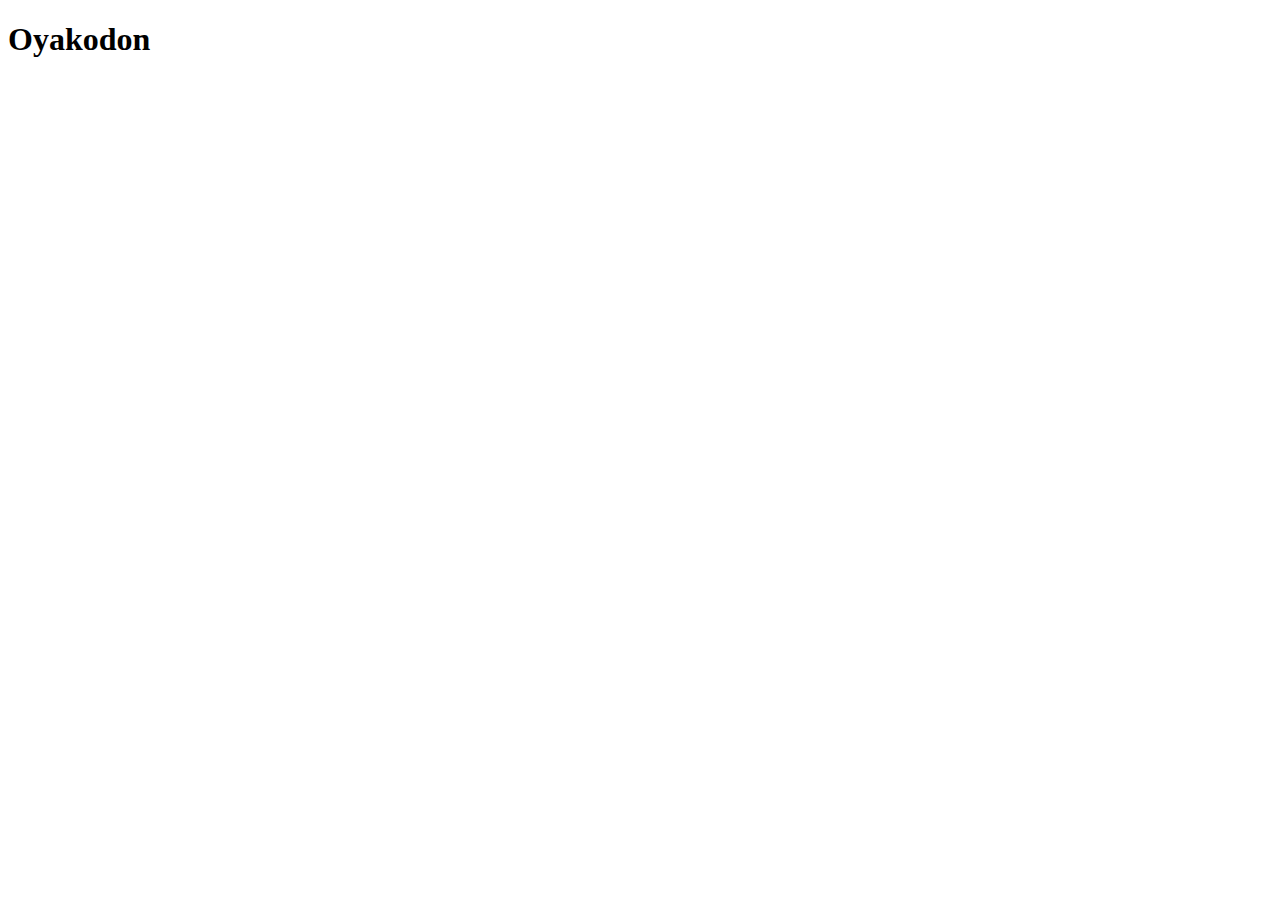
==== recipes/oyakodon.html @ 9cf3d384 "make and link to 1st recipe" ====
<!DOCTYPE html>
<html lang="en">
<head>
    <meta charset="UTF-8">
    <meta http-equiv="X-UA-Compatible" content="IE=edge">
    <meta name="viewport" content="width=device-width, initial-scale=1.0">
    <link rel="stylesheet" href="./styles.css">
    <title>Oyakodon</title>
</head>
<body>
    <h1>Oyakodon</h1>
</body>
</html>
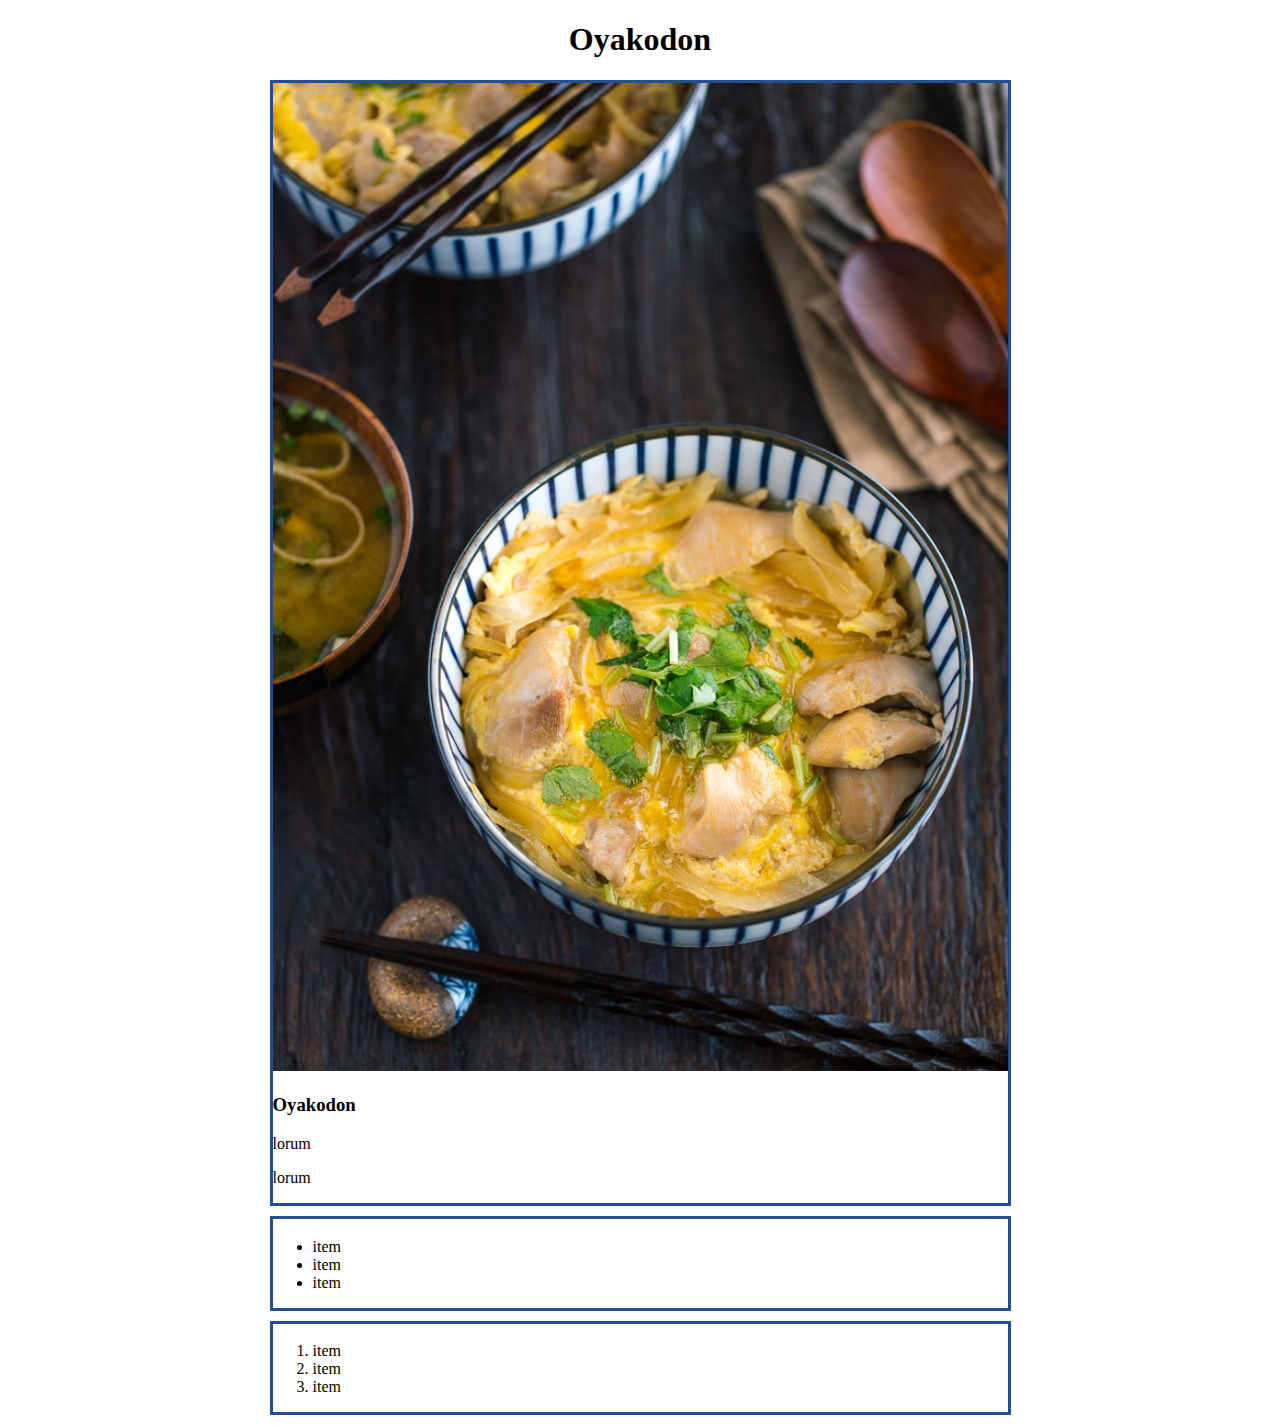
==== commit 6f8359a9: "add recipe page html" ====
--- a/recipes/oyakodon.html
+++ b/recipes/oyakodon.html
@@ -1,13 +1,42 @@
 <!DOCTYPE html>
 <html lang="en">
+
 <head>
     <meta charset="UTF-8">
     <meta http-equiv="X-UA-Compatible" content="IE=edge">
     <meta name="viewport" content="width=device-width, initial-scale=1.0">
-    <link rel="stylesheet" href="./styles.css">
+    <link rel="stylesheet" href="../styles.css">
     <title>Oyakodon</title>
 </head>
+
 <body>
-    <h1>Oyakodon</h1>
+    <div class="contain">
+        <h1>Oyakodon</h1>
+
+        <div class="wrap">
+            <img src="../pics/oyakodon-pic.png" alt="bowl of oyakodon">
+            <h3 class="desc">Oyakodon</h3>
+            <p>lorum</p>
+            <p>lorum</p>
+        </div>
+
+        <div class="wrap">
+            <h3 class="desc"></h3>
+            <ul>
+                <li>item</li>
+                <li>item</li>
+                <li>item</li>
+            </ul>
+        </div>
+        <div class="wrap">
+            <h3 class="desc"></h3>
+            <ol>
+                <li>item</li>
+                <li>item</li>
+                <li>item</li>
+            </ol>
+        </div>
+    </div>
 </body>
+
 </html>--- a/styles.css
+++ b/styles.css
@@ -0,0 +1,20 @@
+.contain {
+    min-width: 300px;
+    max-width: 750px;
+    margin: 0 auto;
+}
+
+.wrap {
+    width: 98%;
+    margin: 10px auto;
+    border: 3px solid #023683de;
+    
+}
+
+h1 {
+    text-align: center;
+}
+
+img {
+    width: 100%;
+}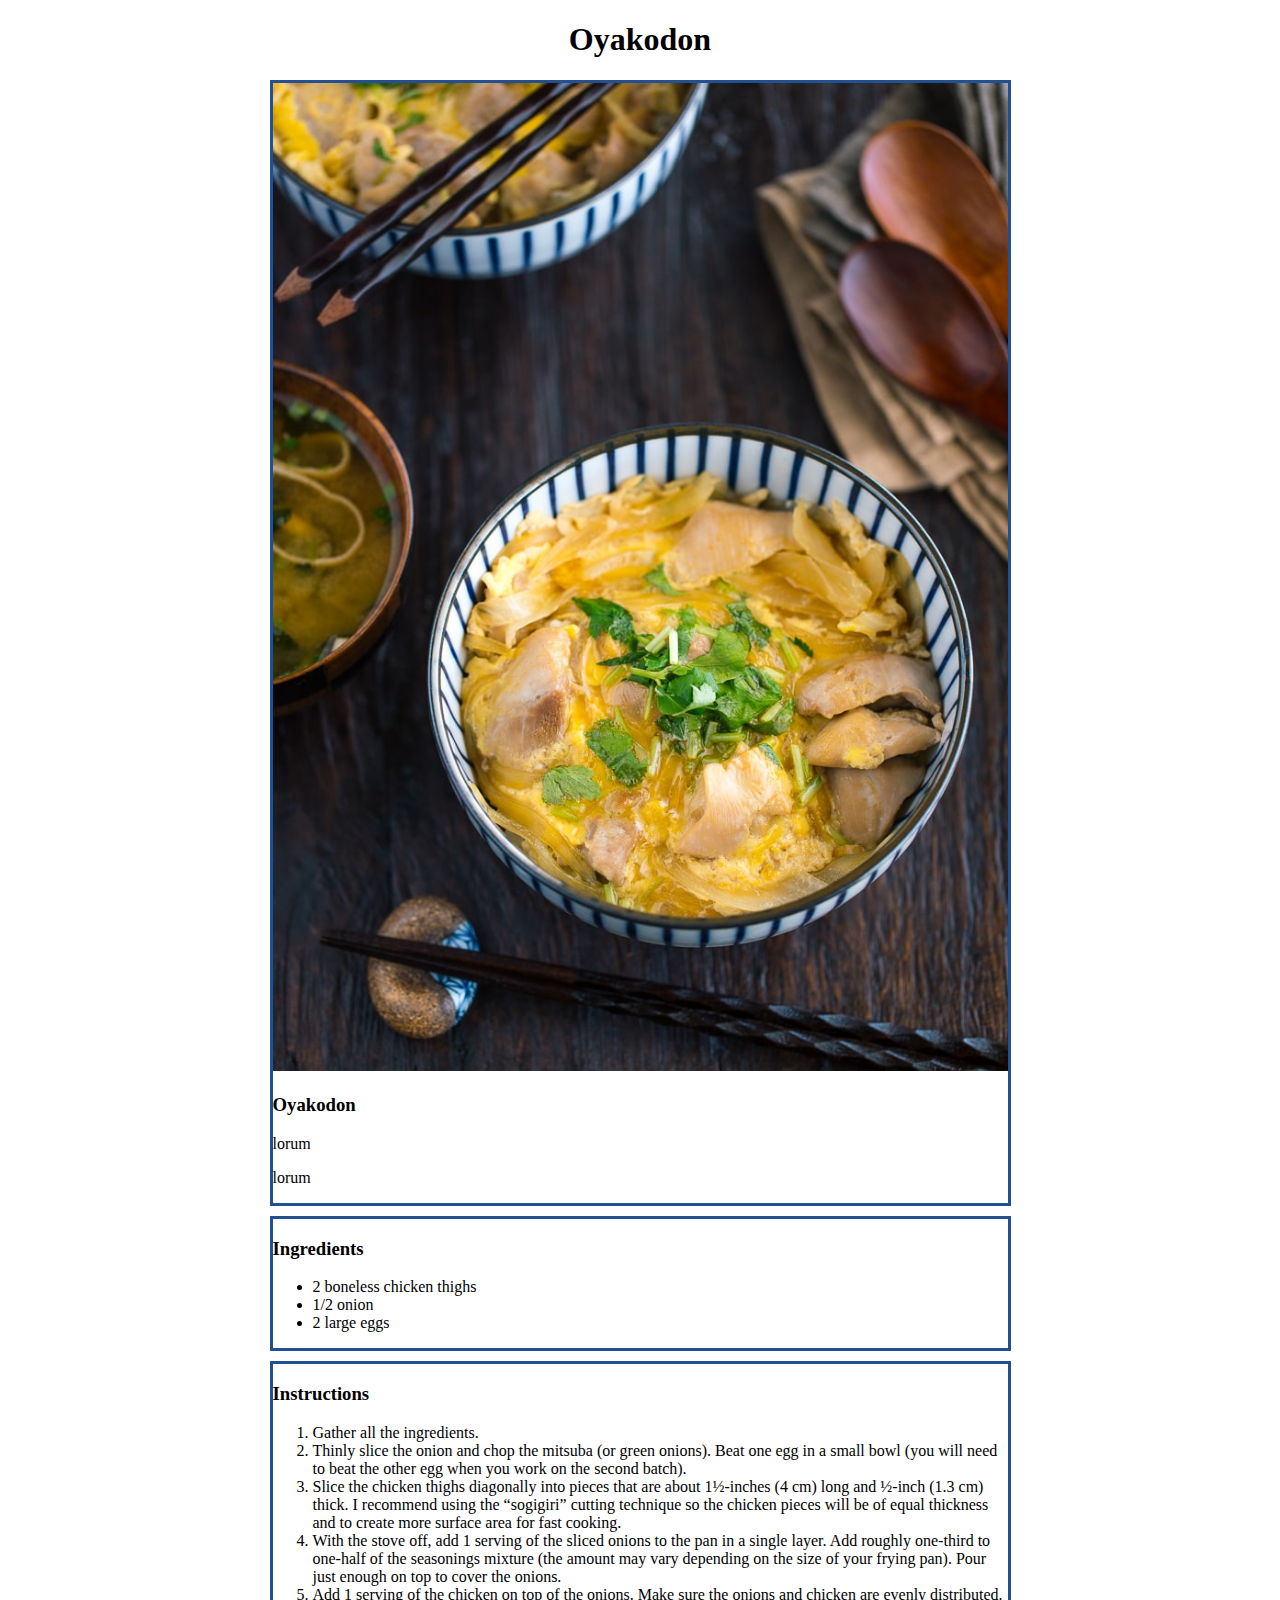
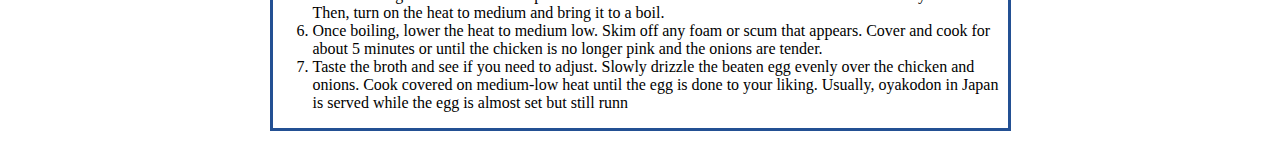
==== commit ee3f0f68: "draft oyakodon page" ====
--- a/recipes/oyakodon.html
+++ b/recipes/oyakodon.html
@@ -21,19 +21,23 @@
         </div>
 
         <div class="wrap">
-            <h3 class="desc"></h3>
+            <h3 class="desc">Ingredients</h3>
             <ul>
-                <li>item</li>
-                <li>item</li>
-                <li>item</li>
+                <li>2 boneless chicken thighs</li>
+                <li>1/2 onion</li>
+                <li>2 large eggs</li>
             </ul>
         </div>
         <div class="wrap">
-            <h3 class="desc"></h3>
+            <h3 class="desc">Instructions</h3>
             <ol>
-                <li>item</li>
-                <li>item</li>
-                <li>item</li>
+                <li>Gather all the ingredients.</li>
+                <li>Thinly slice the onion and chop the mitsuba (or green onions). Beat one egg in a small bowl (you will need to beat the other egg when you work on the second batch).</li>
+                <li>Slice the chicken thighs diagonally into pieces that are about 1½-inches (4 cm) long and ½-inch (1.3 cm) thick. I recommend using the “sogigiri” cutting technique so the chicken pieces will be of equal thickness and to create more surface area for fast cooking.</li>
+                <li>With the stove off, add 1 serving of the sliced onions to the pan in a single layer. Add roughly one-third to one-half of the seasonings mixture (the amount may vary depending on the size of your frying pan). Pour just enough on top to cover the onions.</li>
+                <li>Add 1 serving of the chicken on top of the onions. Make sure the onions and chicken are evenly distributed. Then, turn on the heat to medium and bring it to a boil.</li>
+                <li>Once boiling, lower the heat to medium low. Skim off any foam or scum that appears. Cover and cook for about 5 minutes or until the chicken is no longer pink and the onions are tender.</li>
+                <li>Taste the broth and see if you need to adjust. Slowly drizzle the beaten egg evenly over the chicken and onions. Cook covered on medium-low heat until the egg is done to your liking. Usually, oyakodon in Japan is served while the egg is almost set but still runn</li>
             </ol>
         </div>
     </div>
